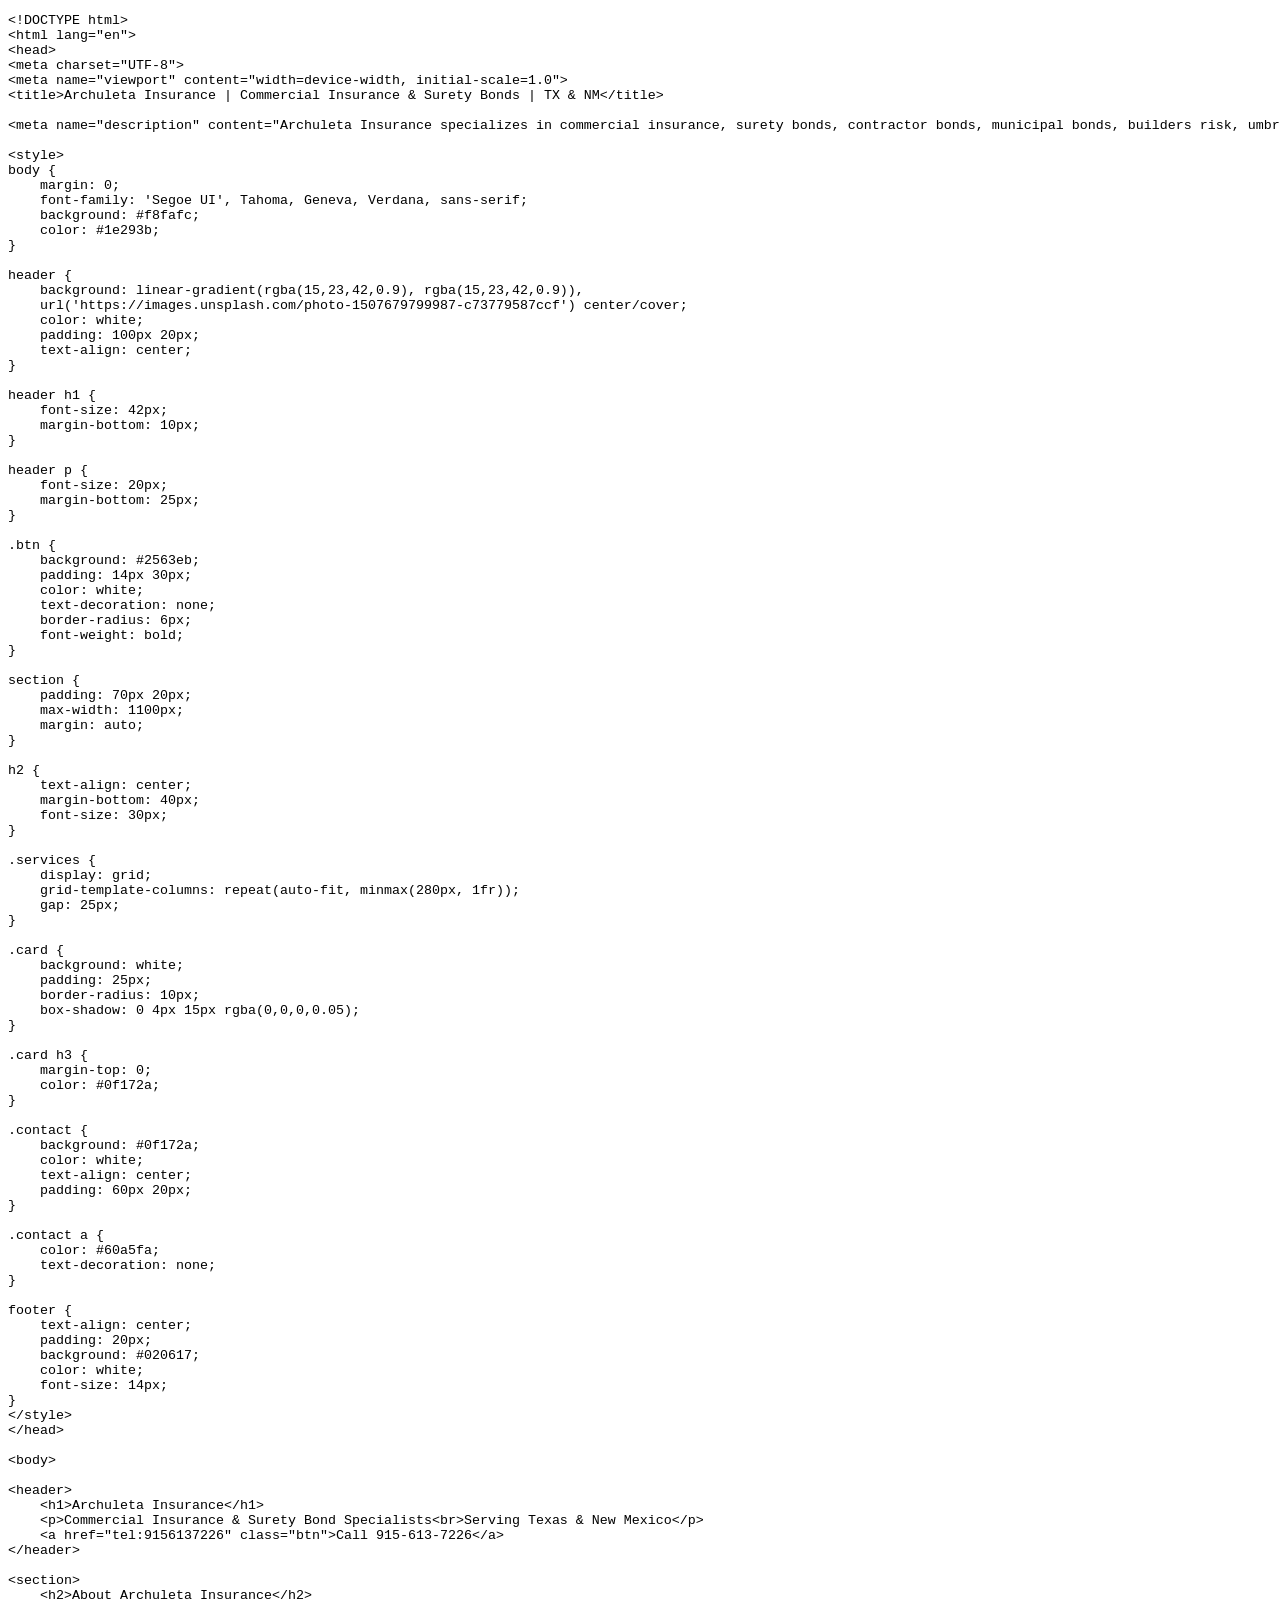
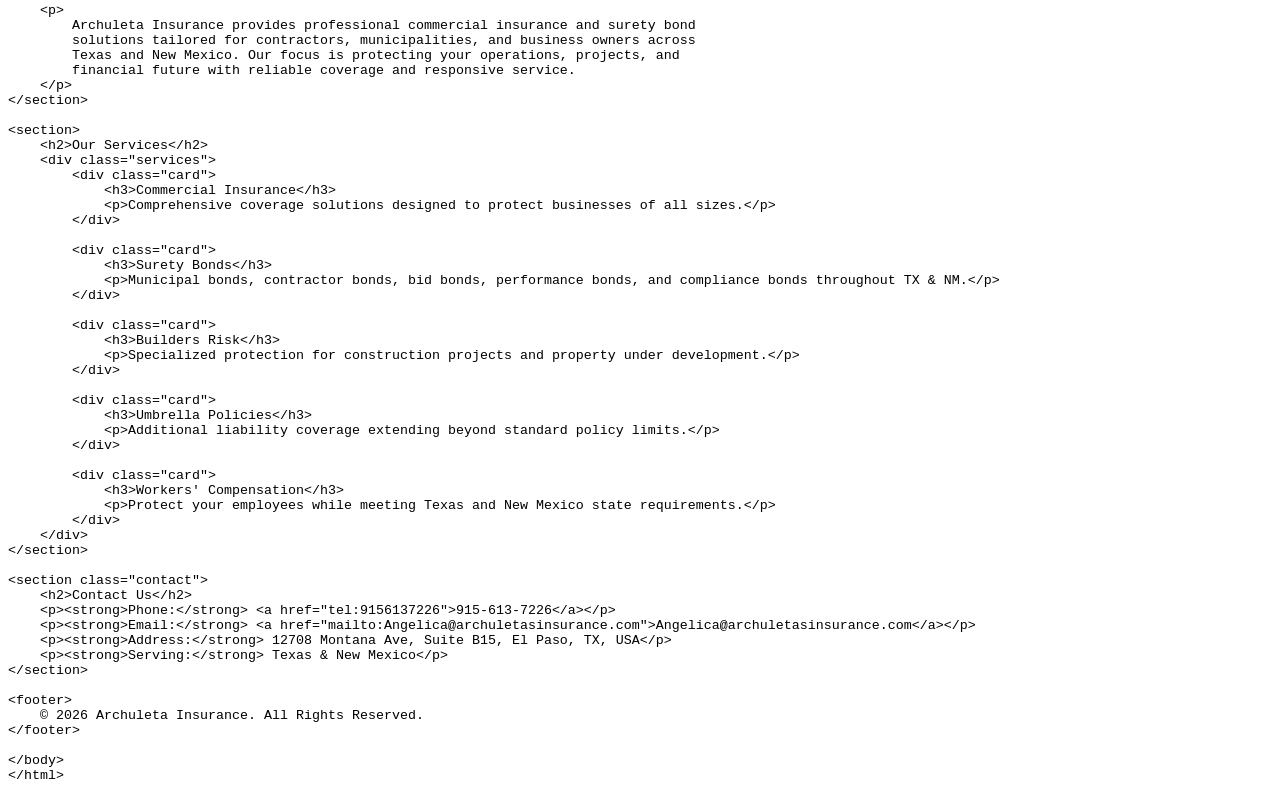
==== website.html @ cfd337f3 "html file website file" ====
<!DOCTYPE html>
<html>
<head>
	<meta http-equiv="content-type" content="text/html; charset=utf-8"/>
	<title></title>
	<meta name="generator" content="LibreOffice 25.8.4.2 (Linux)"/>
	<meta name="created" content="00:00:00"/>
	<meta name="changed" content="00:00:00"/>
	<style type="text/css">
		@page { size: 8.27in 11.69in; margin: 0.79in }
		p { margin-bottom: 0.1in; line-height: 115%; background: transparent }
		pre { font-size: 10pt; font-family: "Liberation Mono", monospace; background: transparent }
	</style>
</head>
<body lang="en-US" link="#000080" vlink="#800000" dir="ltr"><pre>&lt;!DOCTYPE html&gt;
&lt;html lang=&quot;en&quot;&gt;
&lt;head&gt;
&lt;meta charset=&quot;UTF-8&quot;&gt;
&lt;meta name=&quot;viewport&quot; content=&quot;width=device-width, initial-scale=1.0&quot;&gt;
&lt;title&gt;Archuleta Insurance | Commercial Insurance &amp; Surety Bonds | TX &amp; NM&lt;/title&gt;

&lt;meta name=&quot;description&quot; content=&quot;Archuleta Insurance specializes in commercial insurance, surety bonds, contractor bonds, municipal bonds, builders risk, umbrella policies, and workers compensation in Texas and New Mexico.&quot;&gt;

&lt;style&gt;
body {
    margin: 0;
    font-family: 'Segoe UI', Tahoma, Geneva, Verdana, sans-serif;
    background: #f8fafc;
    color: #1e293b;
}

header {
    background: linear-gradient(rgba(15,23,42,0.9), rgba(15,23,42,0.9)),
    url('https://images.unsplash.com/photo-1507679799987-c73779587ccf') center/cover;
    color: white;
    padding: 100px 20px;
    text-align: center;
}

header h1 {
    font-size: 42px;
    margin-bottom: 10px;
}

header p {
    font-size: 20px;
    margin-bottom: 25px;
}

.btn {
    background: #2563eb;
    padding: 14px 30px;
    color: white;
    text-decoration: none;
    border-radius: 6px;
    font-weight: bold;
}

section {
    padding: 70px 20px;
    max-width: 1100px;
    margin: auto;
}

h2 {
    text-align: center;
    margin-bottom: 40px;
    font-size: 30px;
}

.services {
    display: grid;
    grid-template-columns: repeat(auto-fit, minmax(280px, 1fr));
    gap: 25px;
}

.card {
    background: white;
    padding: 25px;
    border-radius: 10px;
    box-shadow: 0 4px 15px rgba(0,0,0,0.05);
}

.card h3 {
    margin-top: 0;
    color: #0f172a;
}

.contact {
    background: #0f172a;
    color: white;
    text-align: center;
    padding: 60px 20px;
}

.contact a {
    color: #60a5fa;
    text-decoration: none;
}

footer {
    text-align: center;
    padding: 20px;
    background: #020617;
    color: white;
    font-size: 14px;
}
&lt;/style&gt;
&lt;/head&gt;

&lt;body&gt;

&lt;header&gt;
    &lt;h1&gt;Archuleta Insurance&lt;/h1&gt;
    &lt;p&gt;Commercial Insurance &amp; Surety Bond Specialists&lt;br&gt;Serving Texas &amp; New Mexico&lt;/p&gt;
    &lt;a href=&quot;tel:9156137226&quot; class=&quot;btn&quot;&gt;Call 915-613-7226&lt;/a&gt;
&lt;/header&gt;

&lt;section&gt;
    &lt;h2&gt;About Archuleta Insurance&lt;/h2&gt;
    &lt;p&gt;
        Archuleta Insurance provides professional commercial insurance and surety bond
        solutions tailored for contractors, municipalities, and business owners across
        Texas and New Mexico. Our focus is protecting your operations, projects, and
        financial future with reliable coverage and responsive service.
    &lt;/p&gt;
&lt;/section&gt;

&lt;section&gt;
    &lt;h2&gt;Our Services&lt;/h2&gt;
    &lt;div class=&quot;services&quot;&gt;
        &lt;div class=&quot;card&quot;&gt;
            &lt;h3&gt;Commercial Insurance&lt;/h3&gt;
            &lt;p&gt;Comprehensive coverage solutions designed to protect businesses of all sizes.&lt;/p&gt;
        &lt;/div&gt;

        &lt;div class=&quot;card&quot;&gt;
            &lt;h3&gt;Surety Bonds&lt;/h3&gt;
            &lt;p&gt;Municipal bonds, contractor bonds, bid bonds, performance bonds, and compliance bonds throughout TX &amp; NM.&lt;/p&gt;
        &lt;/div&gt;

        &lt;div class=&quot;card&quot;&gt;
            &lt;h3&gt;Builders Risk&lt;/h3&gt;
            &lt;p&gt;Specialized protection for construction projects and property under development.&lt;/p&gt;
        &lt;/div&gt;

        &lt;div class=&quot;card&quot;&gt;
            &lt;h3&gt;Umbrella Policies&lt;/h3&gt;
            &lt;p&gt;Additional liability coverage extending beyond standard policy limits.&lt;/p&gt;
        &lt;/div&gt;

        &lt;div class=&quot;card&quot;&gt;
            &lt;h3&gt;Workers' Compensation&lt;/h3&gt;
            &lt;p&gt;Protect your employees while meeting Texas and New Mexico state requirements.&lt;/p&gt;
        &lt;/div&gt;
    &lt;/div&gt;
&lt;/section&gt;

&lt;section class=&quot;contact&quot;&gt;
    &lt;h2&gt;Contact Us&lt;/h2&gt;
    &lt;p&gt;&lt;strong&gt;Phone:&lt;/strong&gt; &lt;a href=&quot;tel:9156137226&quot;&gt;915-613-7226&lt;/a&gt;&lt;/p&gt;
    &lt;p&gt;&lt;strong&gt;Email:&lt;/strong&gt; &lt;a href=&quot;mailto:Angelica@archuletasinsurance.com&quot;&gt;Angelica@archuletasinsurance.com&lt;/a&gt;&lt;/p&gt;
    &lt;p&gt;&lt;strong&gt;Address:&lt;/strong&gt; 12708 Montana Ave, Suite B15, El Paso, TX, USA&lt;/p&gt;
    &lt;p&gt;&lt;strong&gt;Serving:&lt;/strong&gt; Texas &amp; New Mexico&lt;/p&gt;
&lt;/section&gt;

&lt;footer&gt;
    © 2026 Archuleta Insurance. All Rights Reserved.
&lt;/footer&gt;

&lt;/body&gt;
&lt;/html&gt;</pre>
</body>
</html>
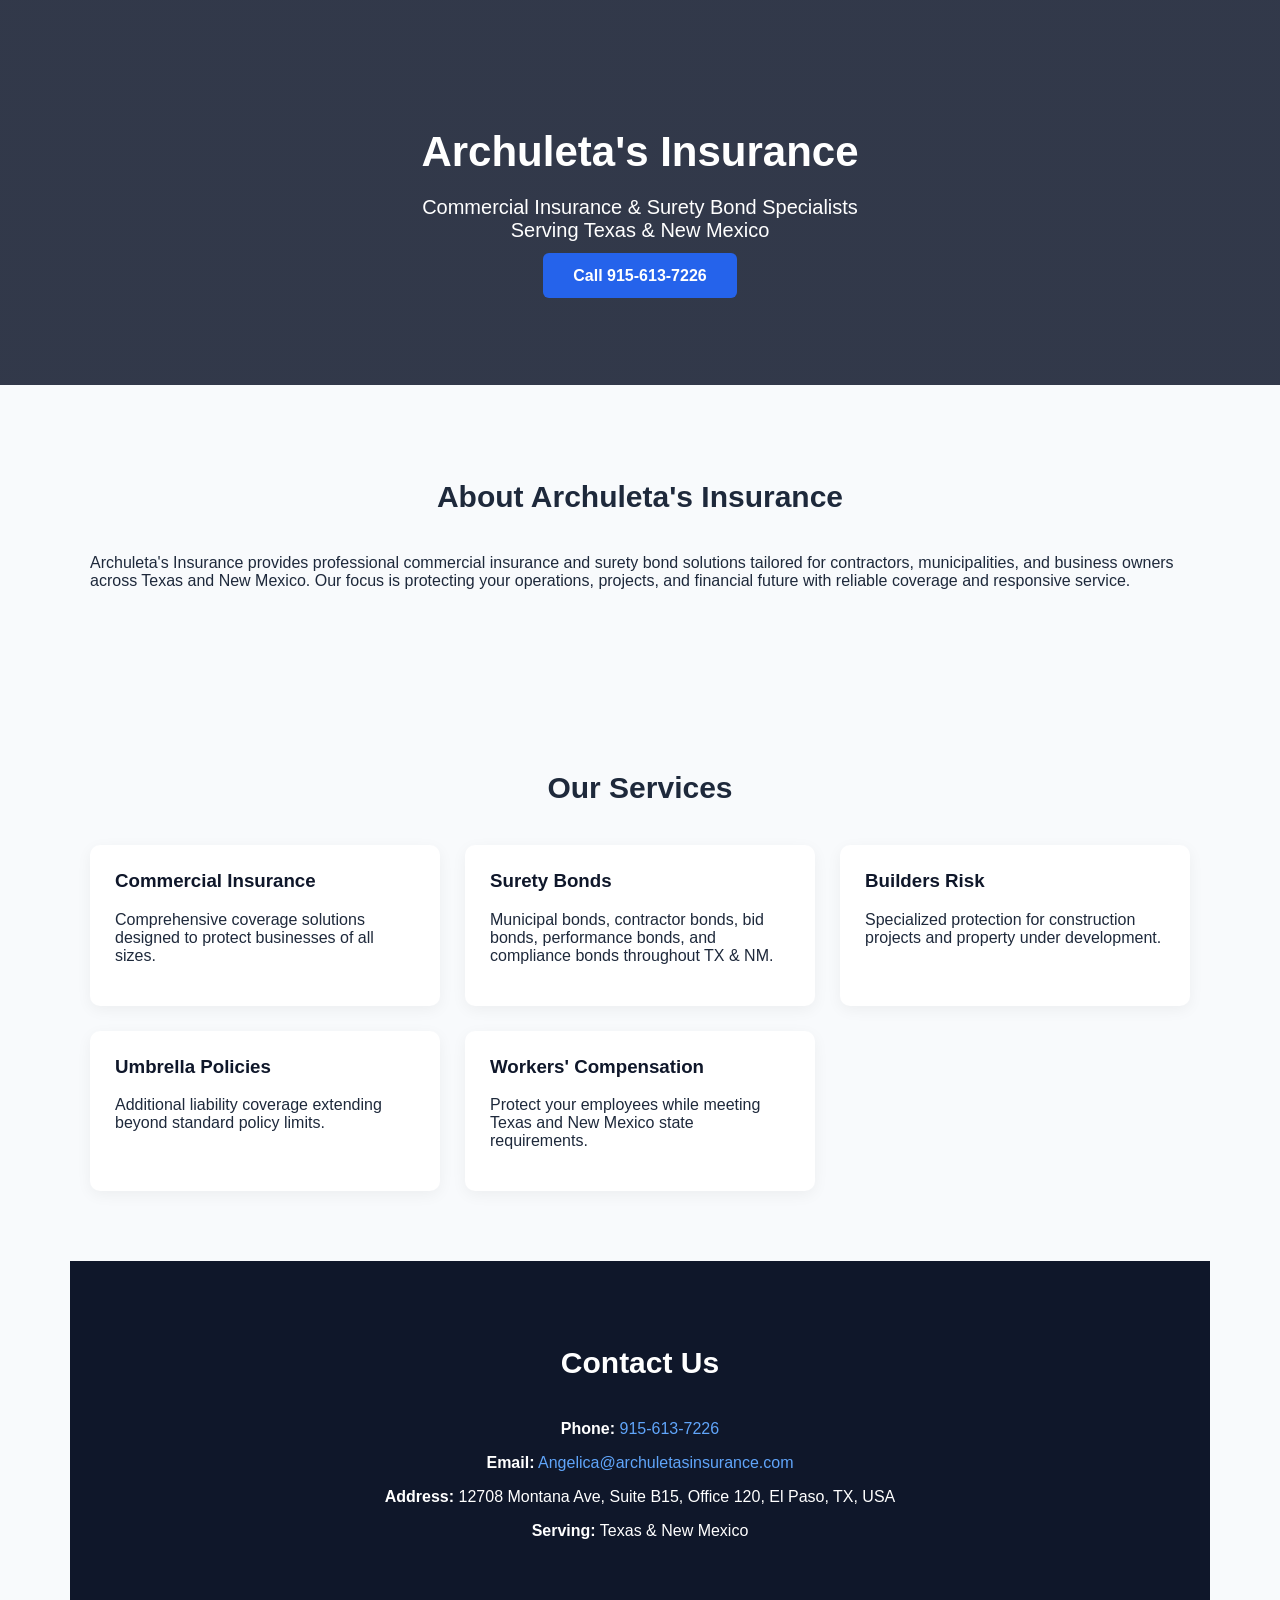
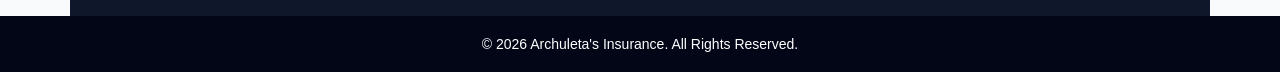
==== commit cc54ec69: "Update website.html" ====
--- a/website.html
+++ b/website.html
@@ -1,27 +1,13 @@
 <!DOCTYPE html>
-<html>
+<html lang="en">
 <head>
-	<meta http-equiv="content-type" content="text/html; charset=utf-8"/>
-	<title></title>
-	<meta name="generator" content="LibreOffice 25.8.4.2 (Linux)"/>
-	<meta name="created" content="00:00:00"/>
-	<meta name="changed" content="00:00:00"/>
-	<style type="text/css">
-		@page { size: 8.27in 11.69in; margin: 0.79in }
-		p { margin-bottom: 0.1in; line-height: 115%; background: transparent }
-		pre { font-size: 10pt; font-family: "Liberation Mono", monospace; background: transparent }
-	</style>
-</head>
-<body lang="en-US" link="#000080" vlink="#800000" dir="ltr"><pre>&lt;!DOCTYPE html&gt;
-&lt;html lang=&quot;en&quot;&gt;
-&lt;head&gt;
-&lt;meta charset=&quot;UTF-8&quot;&gt;
-&lt;meta name=&quot;viewport&quot; content=&quot;width=device-width, initial-scale=1.0&quot;&gt;
-&lt;title&gt;Archuleta Insurance | Commercial Insurance &amp; Surety Bonds | TX &amp; NM&lt;/title&gt;
+<meta charset="UTF-8">
+<meta name="viewport" content="width=device-width, initial-scale=1.0">
+<title>Archuleta's Insurance | Commercial Insurance & Surety Bonds | TX & NM</title>
 
-&lt;meta name=&quot;description&quot; content=&quot;Archuleta Insurance specializes in commercial insurance, surety bonds, contractor bonds, municipal bonds, builders risk, umbrella policies, and workers compensation in Texas and New Mexico.&quot;&gt;
+<meta name="description" content="Archuleta's Insurance specializes in commercial insurance, surety bonds, contractor bonds, municipal bonds, builders risk, umbrella policies, and workers compensation in Texas and New Mexico.">
 
-&lt;style&gt;
+<style>
 body {
     margin: 0;
     font-family: 'Segoe UI', Tahoma, Geneva, Verdana, sans-serif;
@@ -30,8 +16,8 @@
 }
 
 header {
-    background: linear-gradient(rgba(15,23,42,0.9), rgba(15,23,42,0.9)),
-    url('https://images.unsplash.com/photo-1507679799987-c73779587ccf') center/cover;
+    background: linear-gradient(rgba(15,23,42,0.85), rgba(15,23,42,0.85)),
+    url('https://images.unsplash.com/photo-1486406146926-c627a92ad1ab') center/cover;
     color: white;
     padding: 100px 20px;
     text-align: center;
@@ -105,70 +91,68 @@
     color: white;
     font-size: 14px;
 }
-&lt;/style&gt;
-&lt;/head&gt;
+</style>
+</head>
 
-&lt;body&gt;
+<body>
 
-&lt;header&gt;
-    &lt;h1&gt;Archuleta Insurance&lt;/h1&gt;
-    &lt;p&gt;Commercial Insurance &amp; Surety Bond Specialists&lt;br&gt;Serving Texas &amp; New Mexico&lt;/p&gt;
-    &lt;a href=&quot;tel:9156137226&quot; class=&quot;btn&quot;&gt;Call 915-613-7226&lt;/a&gt;
-&lt;/header&gt;
+<header>
+    <h1>Archuleta's Insurance</h1>
+    <p>Commercial Insurance & Surety Bond Specialists<br>Serving Texas & New Mexico</p>
+    <a href="tel:9156137226" class="btn">Call 915-613-7226</a>
+</header>
 
-&lt;section&gt;
-    &lt;h2&gt;About Archuleta Insurance&lt;/h2&gt;
-    &lt;p&gt;
-        Archuleta Insurance provides professional commercial insurance and surety bond
+<section>
+    <h2>About Archuleta's Insurance</h2>
+    <p>
+        Archuleta's Insurance provides professional commercial insurance and surety bond
         solutions tailored for contractors, municipalities, and business owners across
         Texas and New Mexico. Our focus is protecting your operations, projects, and
         financial future with reliable coverage and responsive service.
-    &lt;/p&gt;
-&lt;/section&gt;
+    </p>
+</section>
 
-&lt;section&gt;
-    &lt;h2&gt;Our Services&lt;/h2&gt;
-    &lt;div class=&quot;services&quot;&gt;
-        &lt;div class=&quot;card&quot;&gt;
-            &lt;h3&gt;Commercial Insurance&lt;/h3&gt;
-            &lt;p&gt;Comprehensive coverage solutions designed to protect businesses of all sizes.&lt;/p&gt;
-        &lt;/div&gt;
+<section>
+    <h2>Our Services</h2>
+    <div class="services">
+        <div class="card">
+            <h3>Commercial Insurance</h3>
+            <p>Comprehensive coverage solutions designed to protect businesses of all sizes.</p>
+        </div>
 
-        &lt;div class=&quot;card&quot;&gt;
-            &lt;h3&gt;Surety Bonds&lt;/h3&gt;
-            &lt;p&gt;Municipal bonds, contractor bonds, bid bonds, performance bonds, and compliance bonds throughout TX &amp; NM.&lt;/p&gt;
-        &lt;/div&gt;
+        <div class="card">
+            <h3>Surety Bonds</h3>
+            <p>Municipal bonds, contractor bonds, bid bonds, performance bonds, and compliance bonds throughout TX & NM.</p>
+        </div>
 
-        &lt;div class=&quot;card&quot;&gt;
-            &lt;h3&gt;Builders Risk&lt;/h3&gt;
-            &lt;p&gt;Specialized protection for construction projects and property under development.&lt;/p&gt;
-        &lt;/div&gt;
+        <div class="card">
+            <h3>Builders Risk</h3>
+            <p>Specialized protection for construction projects and property under development.</p>
+        </div>
 
-        &lt;div class=&quot;card&quot;&gt;
-            &lt;h3&gt;Umbrella Policies&lt;/h3&gt;
-            &lt;p&gt;Additional liability coverage extending beyond standard policy limits.&lt;/p&gt;
-        &lt;/div&gt;
+        <div class="card">
+            <h3>Umbrella Policies</h3>
+            <p>Additional liability coverage extending beyond standard policy limits.</p>
+        </div>
 
-        &lt;div class=&quot;card&quot;&gt;
-            &lt;h3&gt;Workers' Compensation&lt;/h3&gt;
-            &lt;p&gt;Protect your employees while meeting Texas and New Mexico state requirements.&lt;/p&gt;
-        &lt;/div&gt;
-    &lt;/div&gt;
-&lt;/section&gt;
+        <div class="card">
+            <h3>Workers' Compensation</h3>
+            <p>Protect your employees while meeting Texas and New Mexico state requirements.</p>
+        </div>
+    </div>
+</section>
 
-&lt;section class=&quot;contact&quot;&gt;
-    &lt;h2&gt;Contact Us&lt;/h2&gt;
-    &lt;p&gt;&lt;strong&gt;Phone:&lt;/strong&gt; &lt;a href=&quot;tel:9156137226&quot;&gt;915-613-7226&lt;/a&gt;&lt;/p&gt;
-    &lt;p&gt;&lt;strong&gt;Email:&lt;/strong&gt; &lt;a href=&quot;mailto:Angelica@archuletasinsurance.com&quot;&gt;Angelica@archuletasinsurance.com&lt;/a&gt;&lt;/p&gt;
-    &lt;p&gt;&lt;strong&gt;Address:&lt;/strong&gt; 12708 Montana Ave, Suite B15, El Paso, TX, USA&lt;/p&gt;
-    &lt;p&gt;&lt;strong&gt;Serving:&lt;/strong&gt; Texas &amp; New Mexico&lt;/p&gt;
-&lt;/section&gt;
+<section class="contact">
+    <h2>Contact Us</h2>
+    <p><strong>Phone:</strong> <a href="tel:9156137226">915-613-7226</a></p>
+    <p><strong>Email:</strong> <a href="mailto:Angelica@archuletasinsurance.com">Angelica@archuletasinsurance.com</a></p>
+    <p><strong>Address:</strong> 12708 Montana Ave, Suite B15, Office 120, El Paso, TX, USA</p>
+    <p><strong>Serving:</strong> Texas & New Mexico</p>
+</section>
 
-&lt;footer&gt;
-    © 2026 Archuleta Insurance. All Rights Reserved.
-&lt;/footer&gt;
+<footer>
+    © 2026 Archuleta's Insurance. All Rights Reserved.
+</footer>
 
-&lt;/body&gt;
-&lt;/html&gt;</pre>
 </body>
-</html>+</html>
